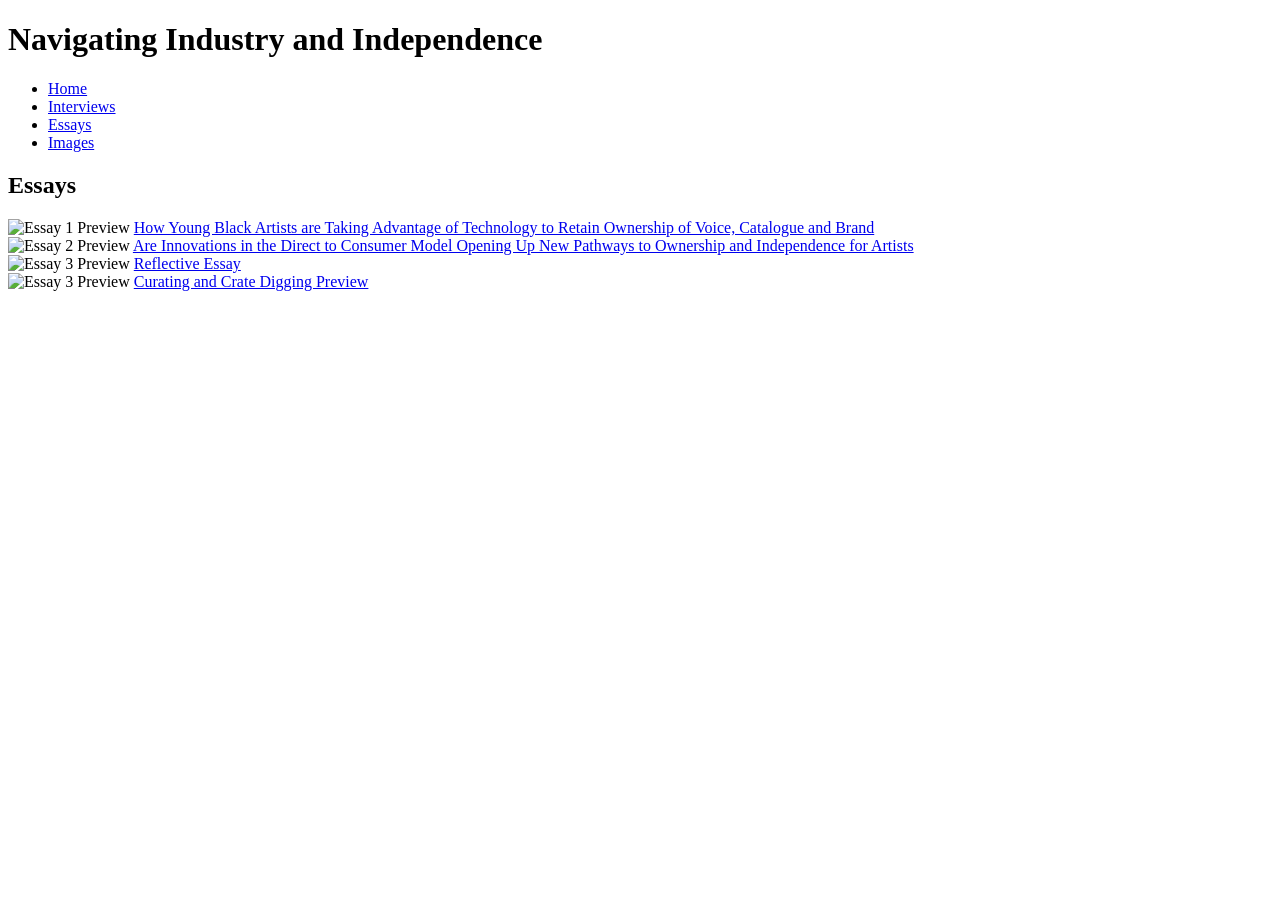
==== essays.html @ dc87e724 "Add files via upload" ====
<!DOCTYPE html>
<html lang="en">
<head>
    <meta charset="UTF-8">
    <meta name="viewport" content="width=device-width, initial-scale=1.0">
    <meta http-equiv="X-UA-Compatible" content="ie=edge">
    <title>Navigating Industry and Independence (Essays)</title>
    <link rel="stylesheet" href="styles.css">
</head>
<header>
    <h1>Navigating Industry and Independence</h1>
    <nav>
        <ul>
            <li><a href="index.html">Home</a></li>
            <li><a href="interviews.html">Interviews</a></li>
            <li><a href="essays.html">Essays</a></li>
            <li><a href="images.html">Images</a></li>
        </ul>
    </nav>
</header>
<body>
    <main id="main-for-essays">
        <h2 class="essays-header">Essays</h2>
        <section class="essays-container">
            <div class="essay">
                <img src="essay-pages/essay1-preview.jpg" alt="Essay 1 Preview">
                <a href="Essay-pages/playlist_essay.html" class="essay-link">How Young Black Artists are Taking Advantage of Technology to Retain Ownership of Voice, Catalogue and Brand</a>
            </div>
            <div class="essay">
                <img src="essay-pages/essay2-preview.jpg" alt="Essay 2 Preview">
                <a href="Essay-pages/mixtape_essay.html" class="essay-link">Are Innovations in the Direct to Consumer Model Opening Up New Pathways to Ownership and Independence for Artists</a>
            </div>
            <div class="essay">
                <img src="essay-pages/essay3-preview.jpg" alt="Essay 3 Preview">
                <a href="Essay-pages/reflective-essay.html" class="essay-link">Reflective Essay</a>
            </div>
            <div class="essay">
                <img src="essay-pages/essay3-preview.jpg" alt="Essay 3 Preview">
                <a href="Essay-pages/curating-pdf.html" class="essay-link">Curating and Crate Digging Preview</a>
            </div>
            
        </section>
    </main>
    <script src="script.js"></script>
</body>
</html>
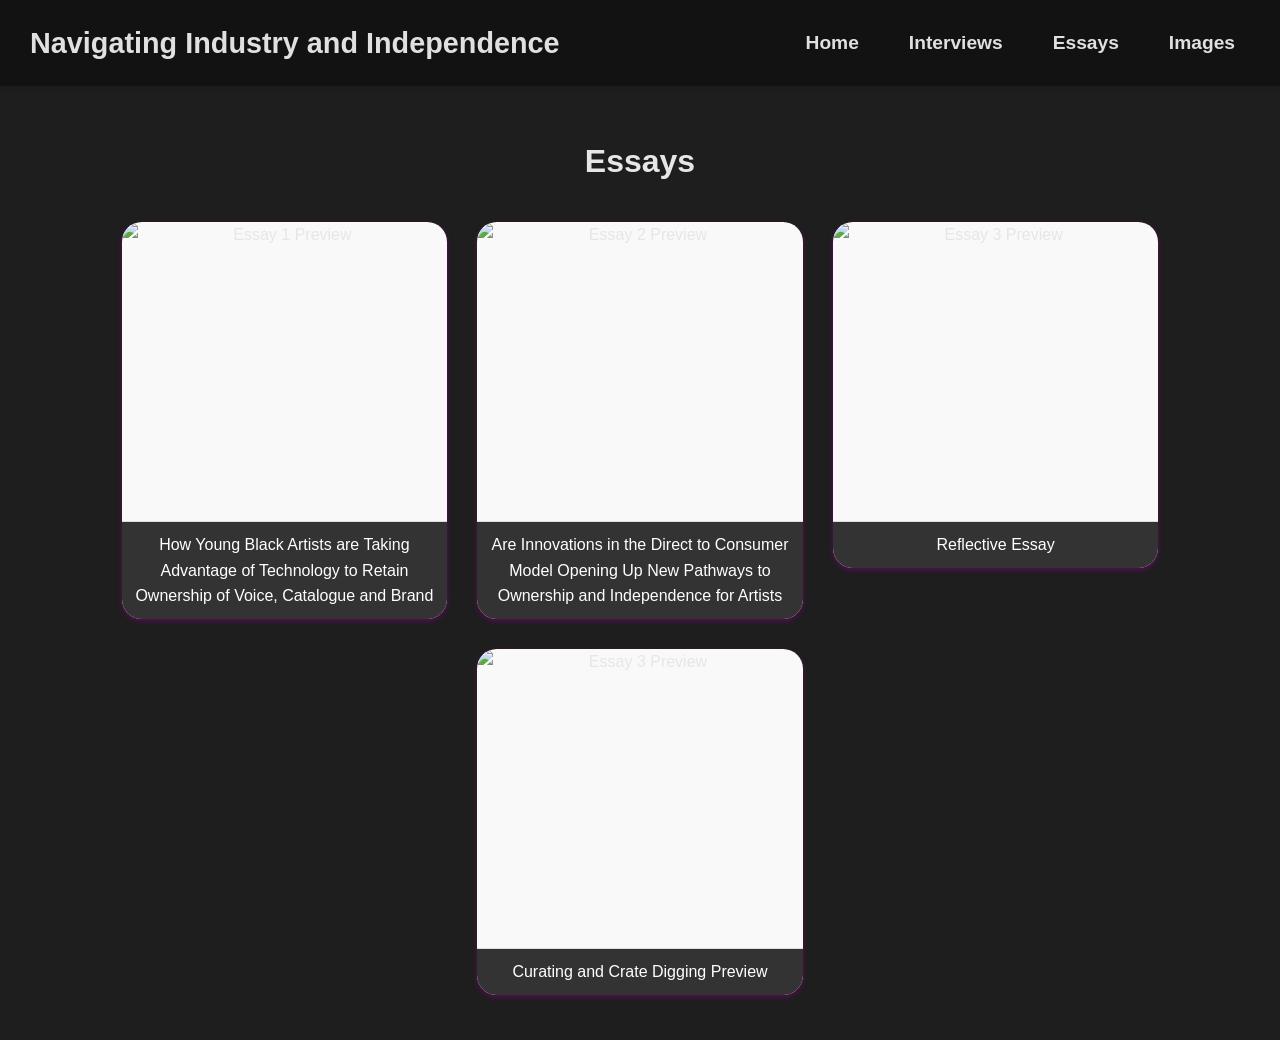
==== commit d89cda9e: "Add files via upload" ====
--- a/essays.html
+++ b/essays.html
@@ -10,7 +10,8 @@
 <header>
     <h1>Navigating Industry and Independence</h1>
     <nav>
-        <ul>
+        <button class="menu-toggle" aria-label="Toggle navigation menu">☰</button>
+        <ul class="nav-links">
             <li><a href="index.html">Home</a></li>
             <li><a href="interviews.html">Interviews</a></li>
             <li><a href="essays.html">Essays</a></li>
@@ -35,7 +36,7 @@
                 <a href="Essay-pages/reflective-essay.html" class="essay-link">Reflective Essay</a>
             </div>
             <div class="essay">
-                <img src="essay-pages/essay3-preview.jpg" alt="Essay 3 Preview">
+                <img src="essay-pages/curating-preview.jpg" alt="Essay 3 Preview">
                 <a href="Essay-pages/curating-pdf.html" class="essay-link">Curating and Crate Digging Preview</a>
             </div>
             
--- a/styles.css
+++ b/styles.css
@@ -0,0 +1,450 @@
+/* General Reset */
+* {
+    margin: 0;
+    padding: 0;
+    box-sizing: border-box;
+    font-family: 'Monteserrat', sans-serif;
+}
+
+/* Body Styling */
+body {
+    margin: 0;
+    padding: 0;
+    overflow-x: hidden;
+    line-height: 1.6;
+    background-color: #1e1e1e; /* Dark background */
+    color: rgb(230,230,230); /* Light text color */
+}
+
+/* Header Styling */
+header {
+    display: flex;
+    flex-direction: column;
+    align-items: center;
+    padding: 20px;
+    background-color: #121212; /* Dark background */
+    color: #e0e0e0; /* Light text color */
+    position: sticky;
+    top: 0;
+    z-index: 1000;
+    box-shadow: 0 2px 5px rgba(0, 0, 0, 0.1);
+}
+
+header h1 {
+    font-size: 1.8rem;
+    text-align: center;
+    margin-bottom: 10px;
+}
+
+/* Navigation Styling */
+nav {
+    position: relative;
+    width: 100%;
+}
+
+.nav-links {
+    display: flex;
+    gap: 20px;
+    list-style: none;
+    justify-content: center;
+    padding: 0;
+    margin: 0;
+}
+
+.nav-links li a {
+    text-decoration: none;
+    color: #e0e0e0;
+    font-size: 1.2rem;
+    font-weight: bold;
+    padding: 10px 15px;
+    transition: background-color 0.3s ease, box-shadow 0.3s ease;
+}
+
+.nav-links li a:hover {
+    background-color: rgba(128, 0, 128, 0.2); /* Purple hover background */
+    box-shadow: 0 2px 5px rgba(128, 0, 128, 0.6); /* Purple box-shadow */
+}
+
+/* Mobile Dropdown Menu */
+.menu-toggle {
+    display: none;
+    background: none;
+    border: none;
+    color: #e0e0e0;
+    font-size: 1.5rem;
+    cursor: pointer;
+    position: absolute;
+    top: 10px;
+    right: 20px;
+}
+
+@media (max-width: 768px) {
+    .nav-links {
+        display: none;
+        flex-direction: column;
+        gap: 10px;
+        background-color: #1e1e1e;
+        position: absolute;
+        top: 100%;
+        right: 0;
+        left: 0;
+        padding: 10px 0;
+        box-shadow: 0 2px 5px rgba(0, 0, 0, 0.1);
+    }
+
+    .nav-links.active {
+        display: flex;
+    }
+
+    .menu-toggle {
+        display: block;
+    }
+}
+/* Header Styling for Larger Screens */
+@media (min-width: 769px) {
+    header {
+        display: flex;
+        flex-direction: row; /* Align header elements in a row */
+        justify-content: space-between; /* Space out the title and navigation links */
+        align-items: center; /* Vertically center the elements */
+        padding: 20px 30px; /* Add padding for spacing */
+    }
+
+    header h1 {
+        text-align: left; /* Align the title to the left */
+        margin: 0; /* Remove any extra margin */
+    }
+
+    nav {
+        width: auto; /* Allow the navigation to take up only the space it needs */
+    }
+
+    .nav-links {
+        display: flex; /* Ensure the links are displayed in a row */
+        justify-content: flex-end; /* Align the links to the right */
+        gap: 20px; /* Add spacing between links */
+    }
+}
+
+/* Main Content Styling */
+main {
+    margin: 0 10%;
+    padding: 20px 0;
+}
+
+/* Essays Page Styling */
+.essays-header {
+    font-size: 2rem;
+    text-align: center;
+    margin: 30px auto;
+    font-weight: bold;
+}
+
+.essays-container {
+    display: flex;
+    flex-wrap: wrap; /* Allow essays to wrap to the next row */
+    gap: 20px; /* Add spacing between essay divs */
+    justify-content: center; /* Center the essay divs */
+    margin: 20px auto;
+    width: 100%; /* Set the container width to 90% of the screen */
+}
+
+#main-for-essays {
+    margin: 0 5%;
+}
+
+.essay {
+    flex: 1 1 calc(30% - 20px); /* Make the essay divs responsive */
+    max-width: calc(30% - 20px); /* Ensure the divs don't exceed 30% of the container */
+    text-align: center;
+    border-radius: 20px;
+    overflow: hidden;
+    box-shadow: 0 2px 5px rgba(128, 0, 128, 0.6);
+    background-color: #f9f9f9;
+    transition: transform 0.3s ease, box-shadow 0.3s ease;
+    display: flex;
+    flex-direction: column;
+    justify-content: space-evenly;
+    height: 100%;
+    margin: 5px; /* Adjust margin for better spacing */
+}
+
+
+.essay img {
+    width: 100%;
+    height: 300px;
+    object-fit: cover;
+    border-bottom: 1px solid #ddd;
+}
+
+.essay:hover {
+    transform: scale(1.05);
+    box-shadow: 0 2px 5px rgba(128, 0, 128, 0.6);
+}
+
+.reflective-essay-content img {
+    width: 100%;
+    object-fit: cover;
+    border-bottom: 1px solid #ddd;
+}
+
+#reflective-essay-header {
+    text-align:center;
+    margin: 3% 0;
+    font-size: 1.8rem;
+}
+
+.reflective-essay-content .paragraph {
+    display: flex;
+    align-items: center;
+    margin-bottom: 20px;
+}
+
+.reflective-essay-content .paragraph img {
+    width: 30%; /* Reduce image size */
+    margin-right: 30px; /* Increase margin between image and text */
+    border-radius: 5px; /* Optional: Adds rounded corners */
+}
+
+.reflective-essay-content .paragraph.reverse img {
+    margin-right: 0; /* Reset right margin for reversed layout */
+    margin-left: 30px; /* Add margin to the left for reversed layout */
+}
+
+.reflective-essay-content .paragraph p {
+    width: 70%;
+    line-height: 1.6;
+    font-size: 1.2rem; /* Set a readable font size */
+}
+
+.reflective-essay-content .paragraph.reverse {
+    flex-direction: row-reverse; /* Reverses the order of image and text */
+}
+
+.paragraph.no-image {
+    justify-content: center; /* Center-align the content */
+    text-align: center; /* Center-align the text */
+}
+
+.paragraph.no-image .placeholder {
+    display: none; /* Hide the placeholder for the last paragraph */
+}
+.paragraph.no-image p {
+    width: 100%; /* Allow the text to take up the full width */
+    font-size: 1.2rem; /* Slightly larger font size for emphasis */
+    line-height: 1.8; /* Improve readability */
+}
+
+.essay h2 {
+    font-size: 1.2rem;
+    margin: 15px 10px;
+    color: white;
+}
+
+.essay-link {
+    font-size: 1rem;
+    color: #fff;
+    background-color: #333;
+    text-decoration: none;
+    padding: 10px;
+    display: inline-block;
+    transition: background-color 0.3s ease;
+}
+
+.essay-link:hover {
+    background-color: #555;
+}
+
+/* Essay Content Styling */
+.essay-content {
+    margin: 0 auto;
+    width: 80%;
+    text-align: justify;
+    font-size: 1.2rem;
+}
+
+.essay-content p {
+    font-size: 1.5rem;
+    line-height: 1.6;
+    margin-bottom: 20px;
+}
+
+.essay-header-essays-page {
+    text-align: center;
+    margin: 5% 0;
+}
+
+.essay-quote {
+    font-size: 0.9rem; /* Slightly smaller font size than the paragraphs */
+    line-height: 1.6; /* Maintain readability */
+    font-style: italic; /* Optional: Italicize the quote for emphasis */
+    margin: 20px auto; /* Add vertical spacing and center the quote */
+    width: 80%; /* Smaller width for larger indentation */
+    text-align: center; /* Center-align the quote */
+}
+
+/* Interviews Page Header Styling */
+.interviews-header {
+    font-size: 2rem;
+    text-align: center;
+    margin: 30px auto;
+    font-weight: bold;
+}
+
+.interview-row-header {
+    font-size: 1.5rem;
+    text-align: left;
+    margin: 20px 10%;
+    font-weight: bold;
+    color: white;
+}
+
+.interview-row {
+    display: flex;
+    gap: 20px;
+    overflow-x: auto;
+    padding: 20px;
+    margin: 20px auto;
+    width: 100%;
+}
+
+.interview {
+    flex: 0 0 auto;
+    width: 300px;
+    text-align: center;
+    border-radius: 10px;
+    overflow: hidden;
+    transition: transform 0.3s ease, box-shadow 0.3s ease;
+    box-shadow: 0 2px 5px rgba(0, 0, 0, 0.1);
+    background-color: #f9f9f9;
+    display: flex;
+    flex-direction: column;
+    justify-content: space-between;
+    height: 100%;
+}
+
+.interview:hover {
+    transform: scale(1.05);
+    box-shadow: 0 2px 5px rgba(128, 0, 128, 0.6);
+}
+
+.interview iframe {
+    width: 100%;
+    height: 200px;
+    border: none;
+    display: block;
+}
+
+.caption {
+    font-size: 0.8rem;
+    color: #fff;
+    background-color: #333;
+    padding: 10px;
+    border-radius: 0 0 10px 10px;
+    margin: 0;
+    flex-shrink: 0;
+}
+
+/* About the Project Section */
+.about-project {
+    margin: 30px 5%;
+    text-align: center;
+    overflow: hidden;
+}
+
+.about-project .section-header {
+    font-size: 2rem;
+    margin-bottom: 20px;
+    font-weight: bold;
+}
+
+.about-project .about-content {
+    display: flex;
+    flex-direction: column;
+    align-items: center;
+    gap: 20px;
+}
+
+.about-project .about-content img {
+    width: 100%;
+    max-width: 800px;
+    height: auto;
+    border-radius: 0;
+}
+
+.about-project .about-content p {
+    font-size: 1.2rem;
+    line-height: 1.8;
+    max-width: 800px;
+    text-align: justify;
+}
+
+.images-container {
+    display: flex;
+    flex-wrap: wrap; /* Allow images to wrap to the next row */
+    gap: 20px; /* Add spacing between images */
+    justify-content: center; /* Center the images */
+    align-items: flex-start; /* Prevent images from stretching to match the tallest image */
+    margin: 0;
+}
+
+.images-container img {
+    max-width: 250px; /* Reduce the maximum width to half of the original 500px */
+    width: 100%; /* Allow the image to scale down responsively */
+    height: auto; /* Maintain the aspect ratio */
+    object-fit: contain; /* Ensure the image fits within its container without being cropped */
+    border-radius: 10px; /* Optional: Add rounded corners */
+    transition: transform 0.3s ease, box-shadow 0.3s ease; /* Smooth hover effect */
+    image-rendering: auto; /* Ensure the browser uses the best rendering for image quality */
+}
+
+.images-container img:hover {
+    transform: scale(1.1); /* Slightly increase the size on hover */
+    box-shadow: 0 2px 5px rgba(128, 0, 128, 0.6); /* Add a purple box shadow on hover */
+}
+.images_page {
+    margin:5% 2%;
+}
+
+.pdf-container {
+    display: flex;
+    justify-content: center;
+    align-items: center;
+    height: 100vh; /* Full viewport height */
+    padding: 20px;
+    background-color: #121212; /* Dark background for consistency */
+}
+
+.pdf-container iframe {
+    width: 100%;
+    max-width: 800px; /* Limit the width to a standard PDF page size */
+    height: 100%;
+    max-height: 100vh; /* Ensure it fits within the viewport */
+    border: none; /* Remove the border around the iframe */
+    box-shadow: 0 2px 5px rgba(128, 0, 128, 0.6); /* Optional: Add a purple box shadow */
+    background-color: #fff; /* White background for the PDF */
+}
+
+/* Custom Scrollbar Styling */
+html {
+    scrollbar-color: rgba(128, 128, 128, 0.6) transparent; /* Purple scrollbar with transparent track */
+    scrollbar-width: thin; /* Thin scrollbar for non-WebKit browsers */
+}
+
+::-webkit-scrollbar {
+    width: 8px; /* Width of the vertical scrollbar */
+    height: 8px; /* Height of the horizontal scrollbar */
+}
+
+::-webkit-scrollbar-track {
+    background: transparent; /* Transparent track to remove the white box */
+}
+
+::-webkit-scrollbar-thumb {
+    background-color: rgba(128, 128, 128, 0.6); /* Purple scrollbar thumb */
+    border-radius: 10px; /* Rounded corners for the scrollbar thumb */
+}
+
+::-webkit-scrollbar-thumb:hover {
+    background-color: rgba(128, 128, 128, 0.8); /* Darker purple on hover */
+}
